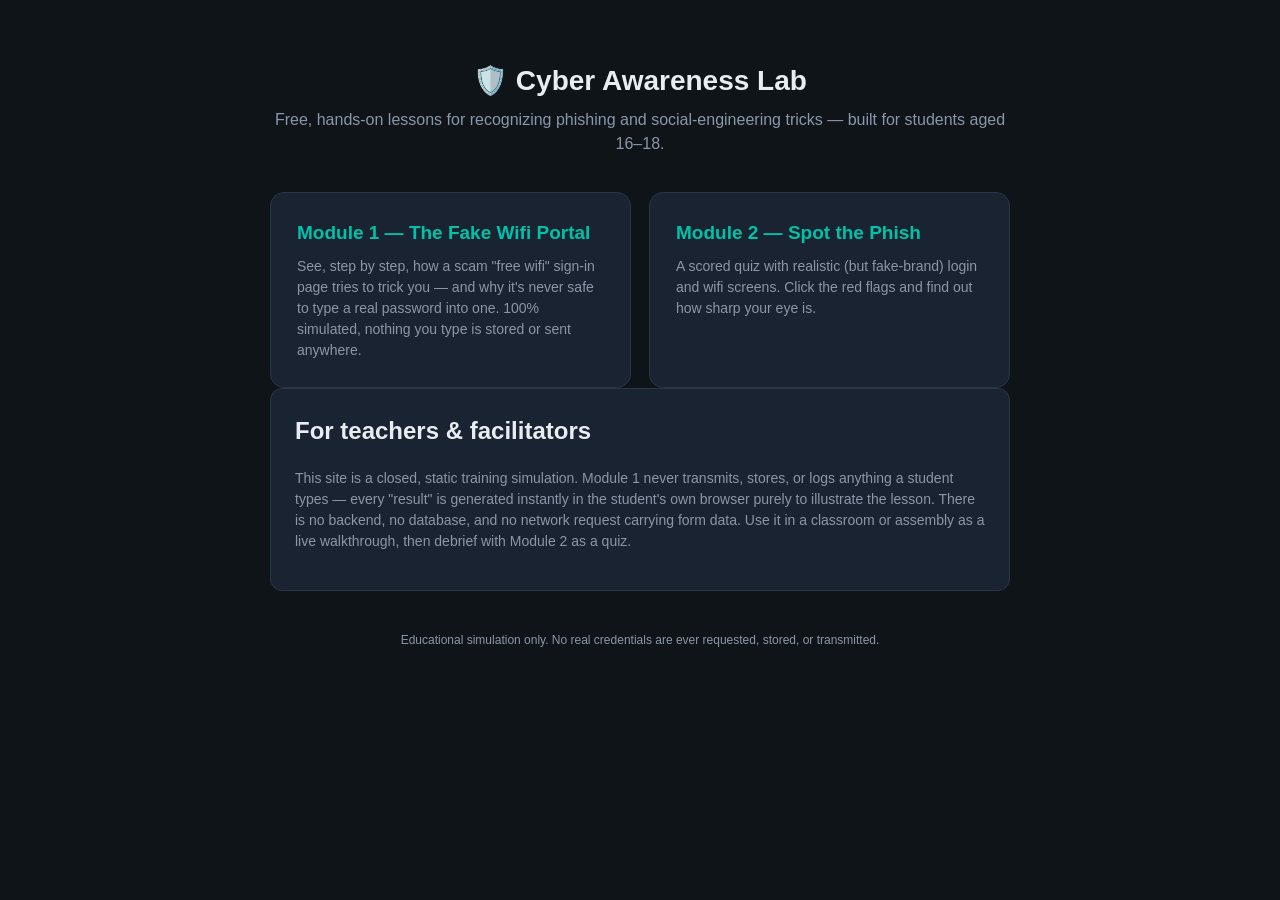
==== index.html @ a1600f27 "Add files via upload" ====
<!doctype html>
<html lang="en">
<head>
<meta charset="utf-8">
<meta name="viewport" content="width=device-width, initial-scale=1">
<title>Cyber Awareness Lab</title>
<link rel="stylesheet" href="style.css">
</head>
<body>
  <div class="wrap">
    <header class="site">
      <h1>🛡️ Cyber Awareness Lab</h1>
      <p>Free, hands-on lessons for recognizing phishing and social-engineering tricks — built for students aged 16–18.</p>
    </header>

    <div class="module-grid">
      <a class="module-card" href="demo-wifi.html">
        <h2>Module 1 — The Fake Wifi Portal</h2>
        <p>See, step by step, how a scam "free wifi" sign-in page tries to trick you — and why it's never safe to type a real password into one. 100% simulated, nothing you type is stored or sent anywhere.</p>
      </a>
      <a class="module-card" href="quiz.html">
        <h2>Module 2 — Spot the Phish</h2>
        <p>A scored quiz with realistic (but fake-brand) login and wifi screens. Click the red flags and find out how sharp your eye is.</p>
      </a>
    </div>

    <div class="card">
      <h2 style="margin-top:0;">For teachers &amp; facilitators</h2>
      <p style="color:var(--muted); font-size:14px;">
        This site is a closed, static training simulation. Module 1 never transmits, stores, or logs anything a student types — every "result" is generated instantly in the student's own browser purely to illustrate the lesson. There is no backend, no database, and no network request carrying form data. Use it in a classroom or assembly as a live walkthrough, then debrief with Module 2 as a quiz.
      </p>
    </div>

    <footer class="site">
      Educational simulation only. No real credentials are ever requested, stored, or transmitted.
    </footer>
  </div>
</body>
</html>
---- style.css ----
:root {
  --bg: #0f1419;
  --card: #1a2332;
  --accent: #00c2a8;
  --danger: #ff5c5c;
  --warn: #ffb020;
  --text: #e8edf2;
  --muted: #8a97a8;
  --border: #2a3645;
}

* { box-sizing: border-box; }

body {
  margin: 0;
  font-family: -apple-system, 'Segoe UI', Roboto, Arial, sans-serif;
  background: var(--bg);
  color: var(--text);
  line-height: 1.5;
}

.wrap {
  max-width: 780px;
  margin: 0 auto;
  padding: 32px 20px 60px;
}

.banner-training {
  background: var(--warn);
  color: #1a1400;
  font-weight: 700;
  text-align: center;
  padding: 10px 14px;
  font-size: 14px;
  letter-spacing: 0.3px;
}

header.site {
  text-align: center;
  margin: 28px 0 36px;
}

header.site h1 {
  font-size: 28px;
  margin: 0 0 6px;
}

header.site p {
  color: var(--muted);
  margin: 0;
}

.card {
  background: var(--card);
  border: 1px solid var(--border);
  border-radius: 12px;
  padding: 24px;
  margin-bottom: 20px;
}

.module-grid {
  display: grid;
  gap: 18px;
  grid-template-columns: 1fr;
}

@media (min-width: 640px) {
  .module-grid { grid-template-columns: 1fr 1fr; }
}

.module-card {
  background: var(--card);
  border: 1px solid var(--border);
  border-radius: 14px;
  padding: 26px;
  text-decoration: none;
  color: var(--text);
  display: block;
  transition: border-color 0.15s, transform 0.15s;
}

.module-card:hover {
  border-color: var(--accent);
  transform: translateY(-2px);
}

.module-card h2 {
  margin: 0 0 8px;
  font-size: 19px;
  color: var(--accent);
}

.module-card p {
  margin: 0;
  color: var(--muted);
  font-size: 14px;
}

.btn {
  display: inline-block;
  background: var(--accent);
  color: #06231f;
  font-weight: 700;
  border: none;
  border-radius: 8px;
  padding: 12px 20px;
  font-size: 15px;
  cursor: pointer;
  text-decoration: none;
}

.btn:hover { opacity: 0.9; }

.btn.secondary {
  background: transparent;
  color: var(--accent);
  border: 1px solid var(--accent);
}

input[type="text"], input[type="password"] {
  width: 100%;
  padding: 12px 14px;
  border-radius: 8px;
  border: 1px solid var(--border);
  background: #0c1118;
  color: var(--text);
  font-size: 15px;
  margin-bottom: 14px;
}

label {
  display: block;
  font-size: 13px;
  color: var(--muted);
  margin-bottom: 6px;
}

.flag-list li { margin-bottom: 8px; }

.reveal-box {
  display: none;
  border: 1px solid var(--accent);
  border-radius: 10px;
  padding: 20px;
  margin-top: 18px;
  background: #0c1f1c;
}

.reveal-box.show { display: block; }

.reveal-box h3 {
  margin-top: 0;
  color: var(--accent);
}

.back-link {
  display: inline-block;
  margin-bottom: 20px;
  color: var(--muted);
  text-decoration: none;
  font-size: 14px;
}
.back-link:hover { color: var(--accent); }

.score-bar {
  background: #0c1118;
  border-radius: 20px;
  height: 10px;
  overflow: hidden;
  margin: 10px 0 20px;
  border: 1px solid var(--border);
}
.score-fill {
  height: 100%;
  background: var(--accent);
  width: 0%;
  transition: width 0.3s;
}

.mock-shot {
  border: 1px solid var(--border);
  border-radius: 10px;
  padding: 18px;
  background: #0c1118;
  margin-bottom: 16px;
}

.flag-option {
  display: block;
  width: 100%;
  text-align: left;
  background: #0c1118;
  border: 1px solid var(--border);
  color: var(--text);
  border-radius: 8px;
  padding: 10px 14px;
  margin-bottom: 8px;
  cursor: pointer;
  font-size: 14px;
}
.flag-option:hover { border-color: var(--accent); }
.flag-option.correct { border-color: var(--accent); background: #0c241f; }
.flag-option.incorrect { border-color: var(--danger); background: #2a1414; }

.quiz-nav {
  display: flex;
  justify-content: space-between;
  margin-top: 18px;
}

.badge {
  display: inline-block;
  font-size: 11px;
  font-weight: 700;
  text-transform: uppercase;
  padding: 3px 8px;
  border-radius: 20px;
  background: var(--border);
  color: var(--muted);
  margin-bottom: 10px;
}

footer.site {
  text-align: center;
  color: var(--muted);
  font-size: 12px;
  margin-top: 40px;
}
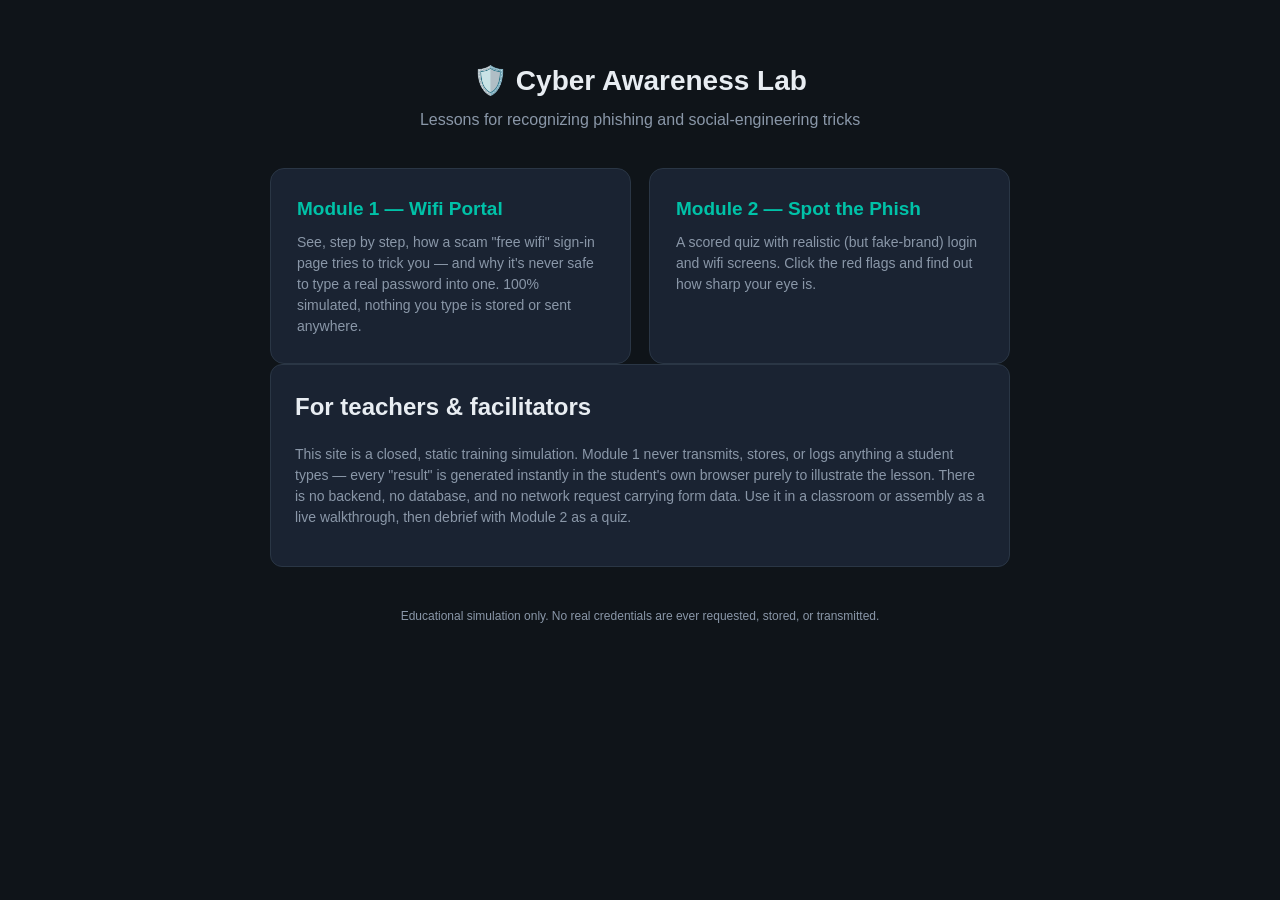
==== commit c4a3ed76: "Update index.html" ====
--- a/index.html
+++ b/index.html
@@ -10,12 +10,12 @@
   <div class="wrap">
     <header class="site">
       <h1>🛡️ Cyber Awareness Lab</h1>
-      <p>Free, hands-on lessons for recognizing phishing and social-engineering tricks — built for students aged 16–18.</p>
+      <p>Lessons for recognizing phishing and social-engineering tricks</p>
     </header>
 
     <div class="module-grid">
       <a class="module-card" href="demo-wifi.html">
-        <h2>Module 1 — The Fake Wifi Portal</h2>
+        <h2>Module 1 — Wifi Portal</h2>
         <p>See, step by step, how a scam "free wifi" sign-in page tries to trick you — and why it's never safe to type a real password into one. 100% simulated, nothing you type is stored or sent anywhere.</p>
       </a>
       <a class="module-card" href="quiz.html">
